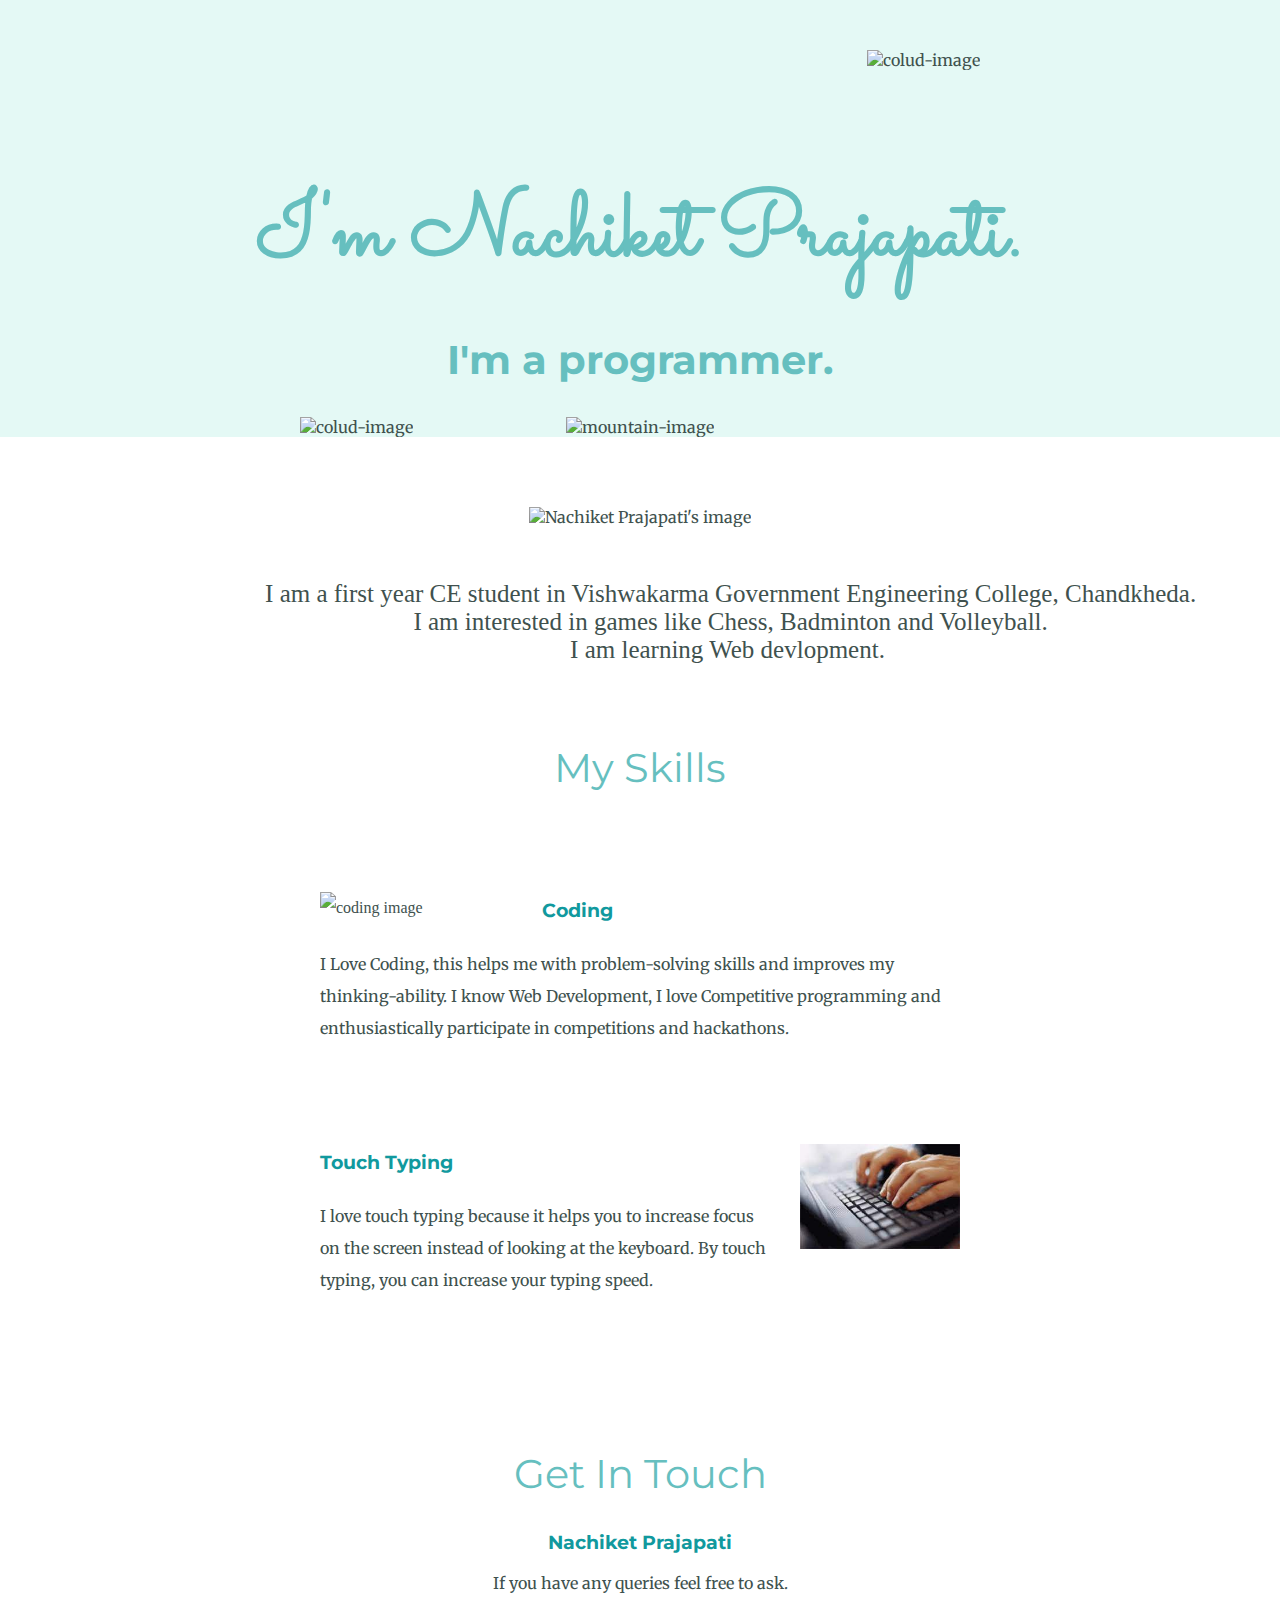
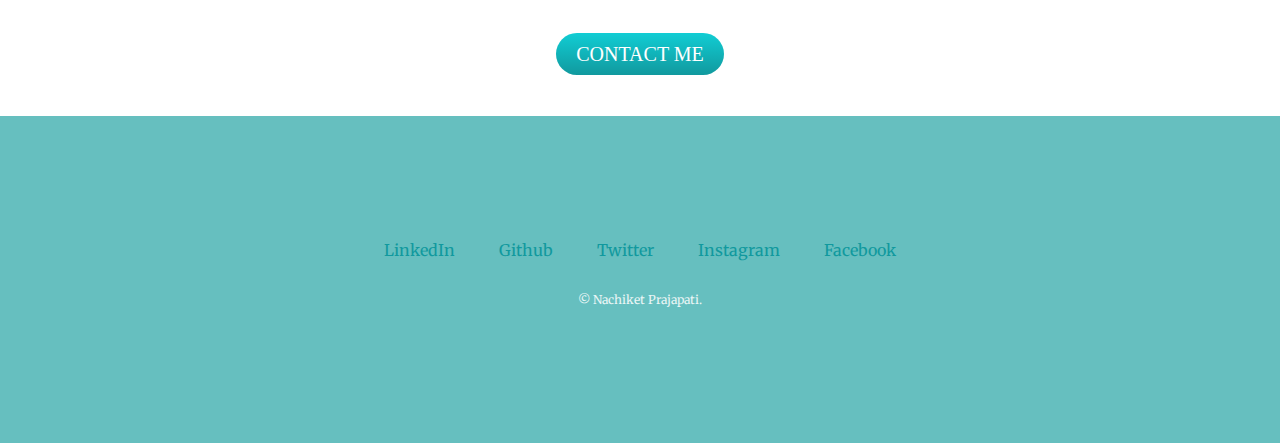
==== index.html @ 30bd669f "Personal Website" ====
<!DOCTYPE html>
<html lang="en">
  <head>
    <meta charset="UTF-8" />
    <meta http-equiv="X-UA-Compatible" content="IE=edge" />
    <meta name="viewport" content="width=device-width, initial-scale=1.0" />
    <title>My Website</title>
    <link rel="stylesheet" href="style.css">
    <link rel="icon" href="images/avatar.ico"> <!--If if doesn't work then add ?v=2 at the end-->
    <link rel="preconnect" href="https://fonts.googleapis.com"><link rel="preconnect" href="https://fonts.gstatic.com" crossorigin><link href="https://fonts.googleapis.com/css2?family=Merriweather&family=Montserrat&family=Sacramento&display=swap" rel="stylesheet">
</head>
  <body>
    <div class="top-container">
        <img class="top-cloud" src="https://bala-vignesh-reddy.github.io/Personal-Website/images/cloud.png" alt="colud-image">
        <h1>I'm Nachiket Prajapati.</h1>
        <h2><b>I'm a programmer.</b></h2>
        <img class="bottom-cloud" src="https://bala-vignesh-reddy.github.io/Personal-Website/images/cloud.png" alt="colud-image">
        <img src="https://bala-vignesh-reddy.github.io/Personal-Website/images/mountain.png" alt="mountain-image">
    </div>
    <div class="middle-container">
      <div class="profile">
        <br>
        <img class="profile-image"  src="/apghw2.jpg" alt="Nachiket Prajapati's image">
    
        <pre> 
                             I am a first year CE student in Vishwakarma Government Engineering College, Chandkheda.
                             I am interested in games like Chess, Badminton and Volleyball.
                             I am learning Web devlopment. </pre>
      </div>
      <br>
      <div class="skills">
        <h2>My Skills</h2>
        <div class="skill-row">
          <img class="skill-coding" src="https://thumbs.dreamstime.com/b/coding-code-html-programming-language-icon-plexus-effect-connected-lines-dots-lines-plexus-illustration-coding-code-html-240058147.jpg" alt="coding image">
          <h3>Coding</h3>
          <p class="skill-1">I Love Coding, this helps me with problem-solving skills and improves my thinking-ability. 
                               I know Web Development, I love Competitive programming and enthusiastically participate in competitions and hackathons.</p>
        </div>
        <div class="skill-row">
          <img class="Typing" src="[data-uri]" alt="Typing">
          <h3>Touch Typing</h3>
          <p class="skill-2">I love touch typing because it helps you to increase focus on the screen instead of looking at the keyboard. By touch typing, you can increase your typing speed.</p>
        </div>
      </div>
      <br>
      <div class="contact-me">
        <h2>Get In Touch</h2>
        <h3>Nachiket Prajapati</h3>
        <p class="space">If you have any queries feel free to ask.</p>
        <a class="btn" href="mailto:name@email.com">CONTACT ME</a>
      </div>
    </div>
    
    
    <div class="bottom-container">
      <br>
      <a class="footer-link" href="http://www.linkedin.com/in/nachiket-prajapati-1a505a249">LinkedIn</a>
      <a class="footer-link" href="https://github.com/Nachiket-2005">Github</a>
      <a class="footer-link" href="https://twitter.com/NachiPrajapati7?t=no3vtWr58enDu_xamFHLzA&s=09">Twitter</a>
      <a class="footer-link" href="https://www.instagram.com/official_nachiket_07/">Instagram</a>
      <a class="footer-link" href="https://www.facebook.com/prajapati.nachiket.35?mibextid=ZbWKwL">Facebook</a>
      <p class="name">© Nachiket Prajapati.</p>
    </div>

  </body>
</html>
---- style.css ----
body {
    margin:0;
    text-align: center;
    font-family: 'Merriweather', serif;
    color: #40514e;
}

h1 {
    font-size: 5.625rem; /*100% = 16px = 1em so for 90 px 90/16 = 562.5% = 5.625em */
    margin: 0;
    font-family: 'Sacramento', cursive;
    margin: 50px auto 0px auto;
    color: #66BFBF;
}

h2 {
    font-family: 'Montserrat', sans-serif;
    font-size: 2.5rem;
    color: #66BFBF;
    font-weight: normal;
}

h3 {
    font-family: 'Montserrat', sans-serif;
    color: #11999E;
}

a {
    color: #11999E;
    text-decoration: none;
    margin: 10px 20px;
}

a:hover {
    color: #eaf6f6;
}
.space {
    margin-bottom: 50px;
}
hr {
    background-color: white;
    border-style: none;
    border-top-style: dotted;
    border-color: grey;
    border-width: 5px;
    height: 0px;
    width: 5%;
}  
.top-container {
    background-color: #e4f9f5;  
    position: relative;
    padding-top: 120px;
}

.bottom-cloud {
    position: absolute;
    left: 300px;
}

.top-cloud {
    position: absolute;
    right: 300px;
    top: 50px;
}

.profile-image {
    width: 200px;
    height: 200px;
    margin-top: 50px;
}

.skill-row {
    width: 50%;
    margin: 100px auto 100px auto;
    text-align: left;
    line-height: 2;
}
.skill-coding {
    width: 30%;
    float: left;
    margin-right: 30px;
    /* height: 240px; */
    font-family: fantasy;
}

.Typing {
    width: 25%;
    float: right;
    margin-left: 30px;
    font-family: fantasy;
}

/* .skill-1 {
    clear: left; this is used to not wrap 
}   
.skill-2 {
    clear: right;
} */

.bottom-container {
    background-color: #66BFBF;
    color: black;
    margin-top: 50px;
    padding: 104px;
}

.name {
    color: #eaf6f6;
    font-size: 0.75rem;
    padding: 20px 0;
}
.btn {
    background: #e4f9f5;
    background-image: -webkit-linear-gradient(top, #11cdd4, #11999e);
    background-image: -moz-linear-gradient(top, #11cdd4, #11999e);
    background-image: -ms-linear-gradient(top, #11cdd4, #11999e);
    background-image: -o-linear-gradient(top, #11cdd4, #11999e);
    background-image: linear-gradient(to bottom, #11cdd4, #11999e);
    -webkit-border-radius: 28;
    -moz-border-radius: 28;
    border-radius: 28px;
    font-family: Georgia;
    color: #ffffff;
    font-size: 20px;
    padding: 10px 20px 10px 20px;
    text-decoration: none;
  }
  
  .btn:hover {
    background: #30c8e3;
    background-image: -webkit-linear-gradient(top, #30c8e3, #30c8e3);
    background-image: -moz-linear-gradient(top, #30c8e3, #30c8e3);
    background-image: -ms-linear-gradient(top, #30c8e3, #30c8e3);
    background-image: -o-linear-gradient(top, #30c8e3, #30c8e3);
    background-image: linear-gradient(to bottom, #30c8e3, #30c8e3);
    text-decoration: none;
  }
pre{
    font-size: 25px;
    font-family: fantasy;
}
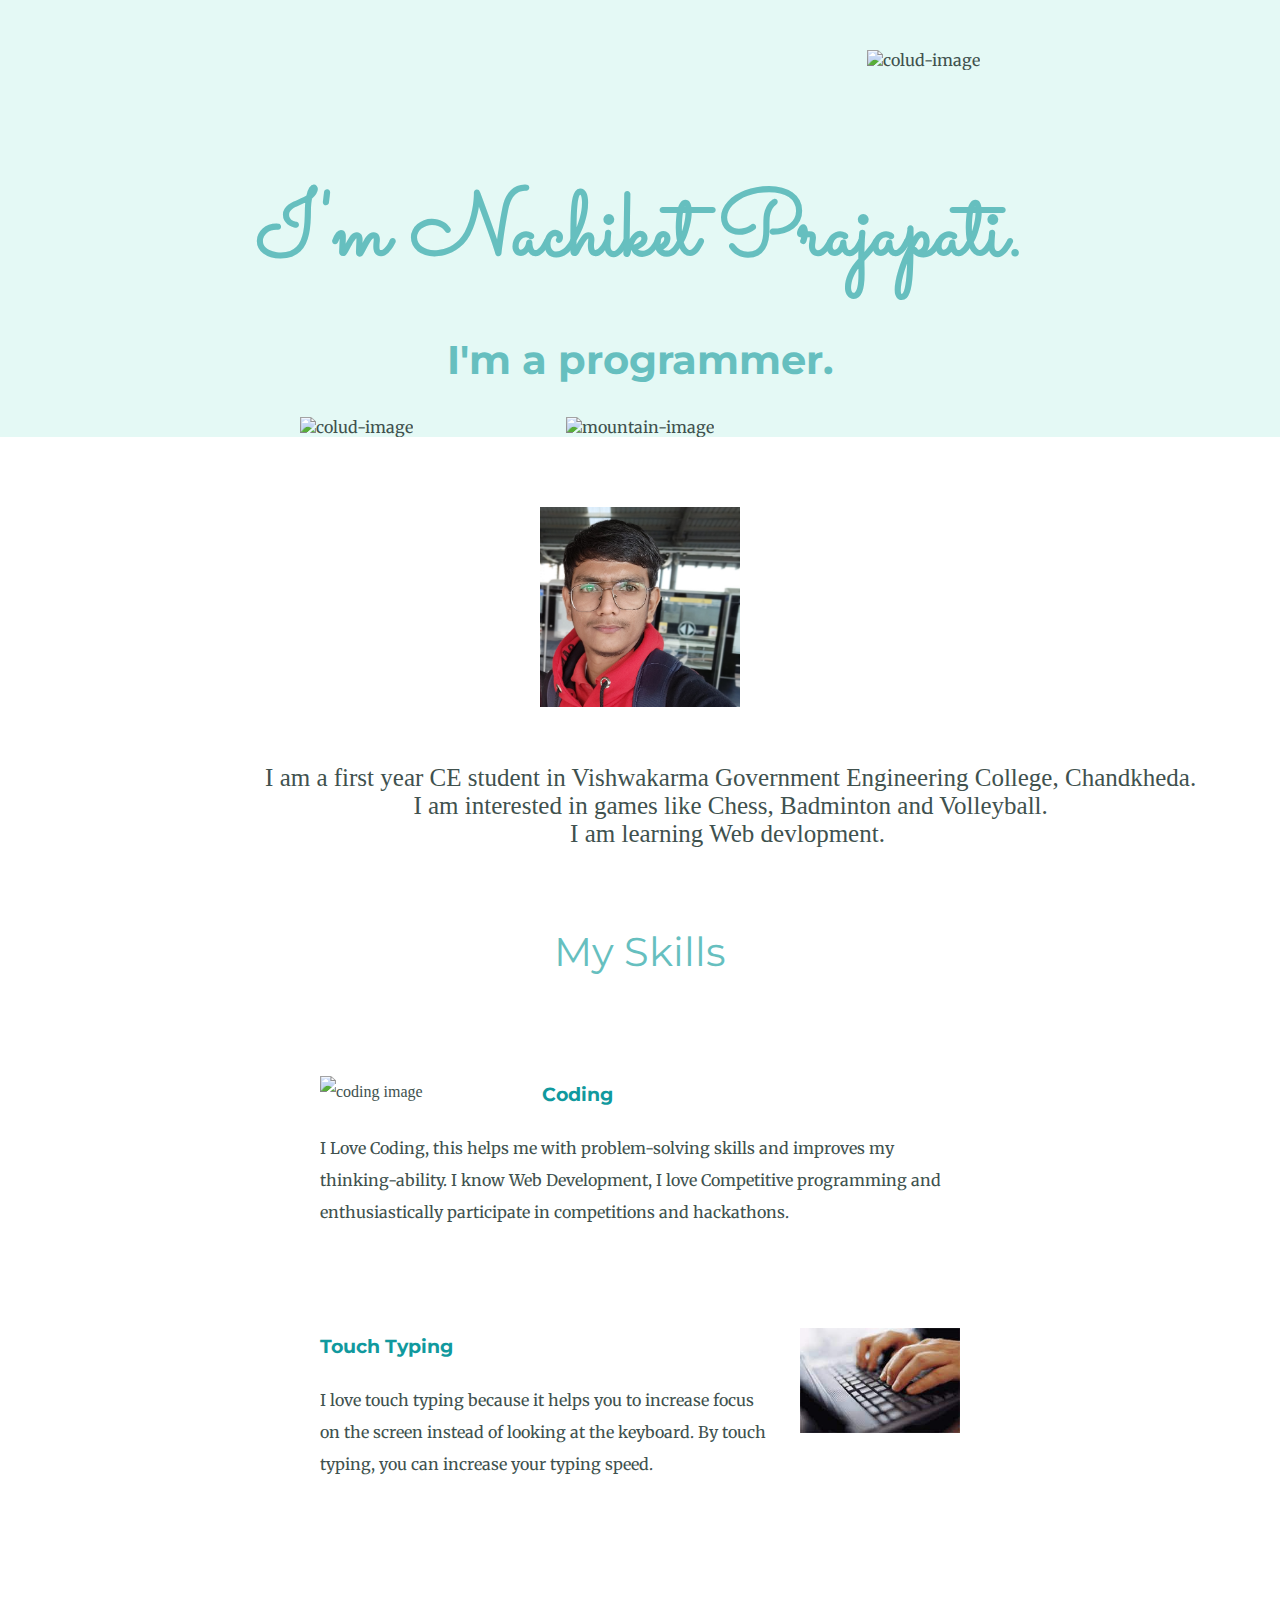
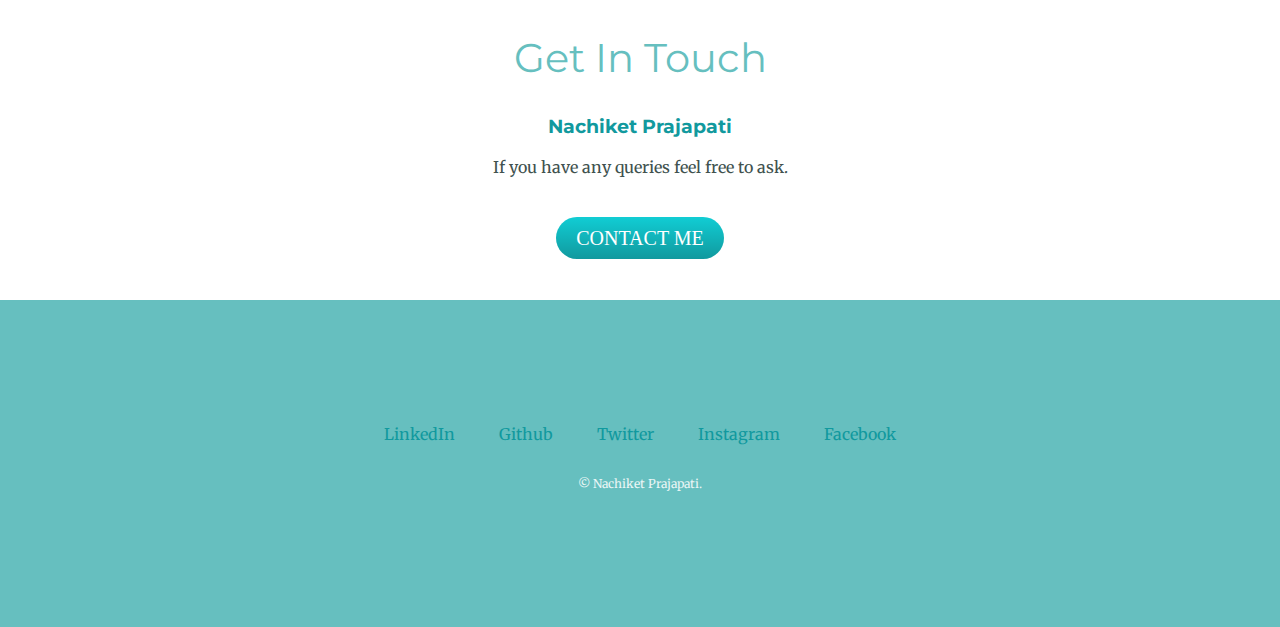
==== commit 0d4a1859: "Personal Website" ====
--- a/index.html
+++ b/index.html
@@ -20,7 +20,7 @@
     <div class="middle-container">
       <div class="profile">
         <br>
-        <img class="profile-image"  src="/apghw2.jpg" alt="Nachiket Prajapati's image">
+        <img class="profile-image"  src="Image.jpg" alt="Nachiket Prajapati's image">
     
         <pre> 
                              I am a first year CE student in Vishwakarma Government Engineering College, Chandkheda.
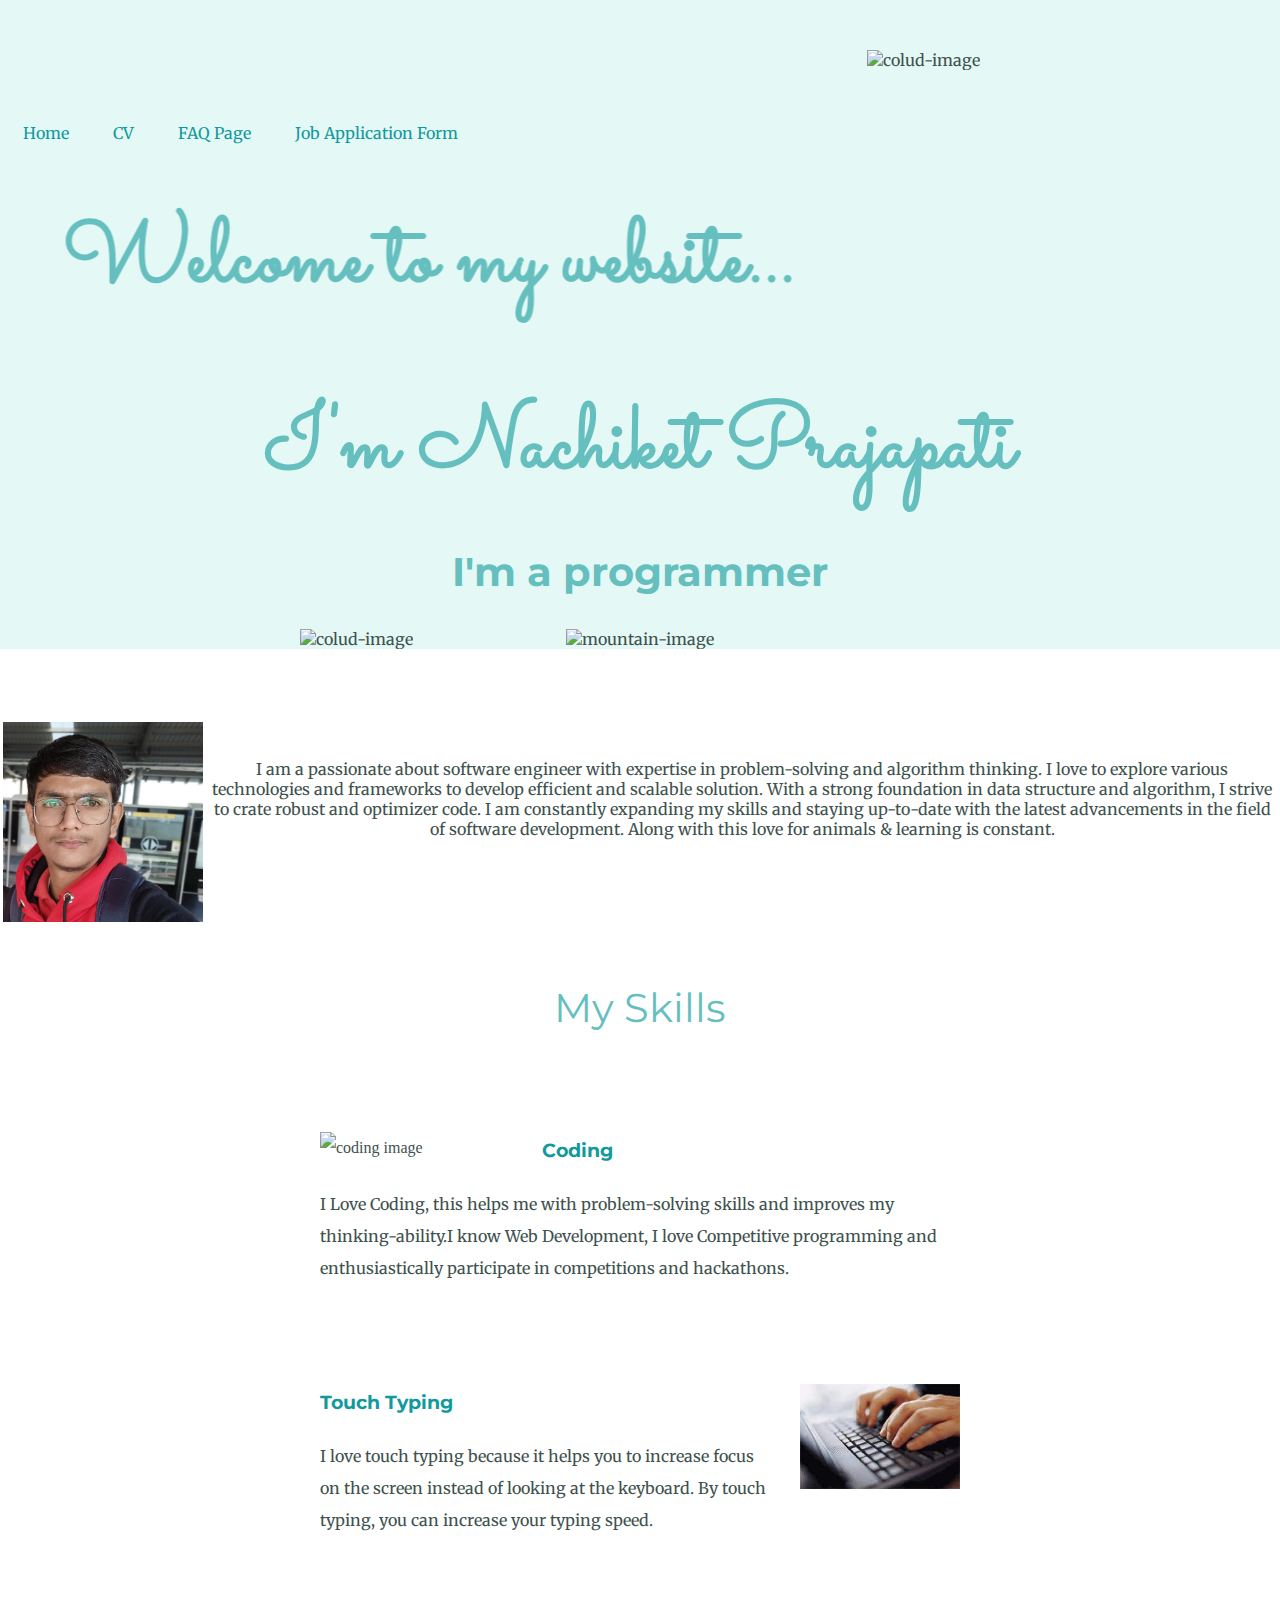
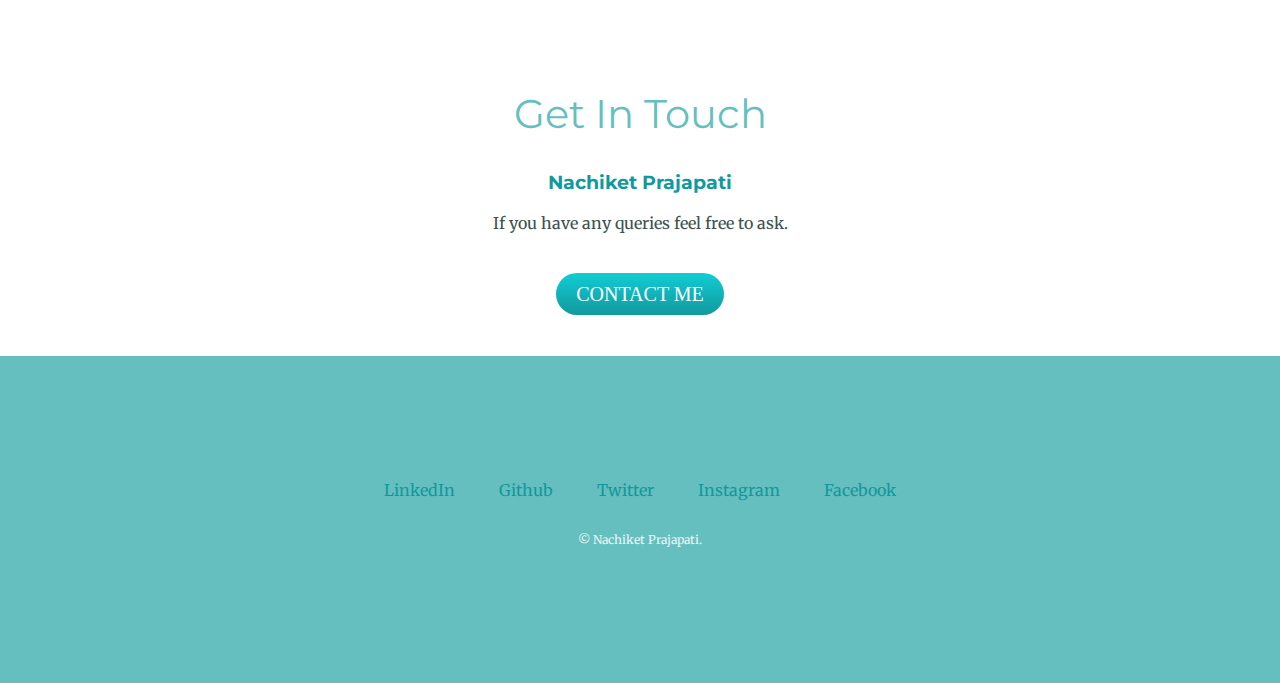
==== commit 6215bef7: "Some Changes" ====
--- a/index.html
+++ b/index.html
@@ -11,21 +11,40 @@
 </head>
   <body>
     <div class="top-container">
+      <header>
+        <nav>
+          <table id="navbar"> 
+            <td><a href="http://127.0.0.1:5500/index.html">Home</a></td>
+            <td><a href="Lec-10/">CV</a></td>
+            <td><a href="Lec-10/Lec-10.1/">FAQ Page</a></td>
+            <td><a href="Lec-9/Lec-9.1/">Job Application Form</a></td>
+          </table>
+        </nav>
+      </header>
         <img class="top-cloud" src="https://bala-vignesh-reddy.github.io/Personal-Website/images/cloud.png" alt="colud-image">
-        <h1>I'm Nachiket Prajapati.</h1>
-        <h2><b>I'm a programmer.</b></h2>
+
+        <marquee behavior="alternate" direction="right"><h1>Welcome to my website...</h1></marquee>
+        <h1>I'm Nachiket Prajapati</h1>
+         <h2><b>I'm a programmer</b></h2> 
         <img class="bottom-cloud" src="https://bala-vignesh-reddy.github.io/Personal-Website/images/cloud.png" alt="colud-image">
         <img src="https://bala-vignesh-reddy.github.io/Personal-Website/images/mountain.png" alt="mountain-image">
     </div>
     <div class="middle-container">
       <div class="profile">
         <br>
-        <img class="profile-image"  src="Image.jpg" alt="Nachiket Prajapati's image">
+        <table>
+          <tr>
+            <td><img class="profile-image"  src="Image.jpg" alt="Nachiket Prajapati's image"></td>
+            <td> <p> 
+              I am a passionate about software engineer with expertise in problem-solving    and   algorithm thinking.
     
-        <pre> 
-                             I am a first year CE student in Vishwakarma Government Engineering College, Chandkheda.
-                             I am interested in games like Chess, Badminton and Volleyball.
-                             I am learning Web devlopment. </pre>
+              I love to explore various technologies and frameworks to develop efficient and scalable solution. With a strong foundation in data structure and algorithm, I strive to crate robust and optimizer code. 
+              
+              I am constantly expanding my skills and staying up-to-date with the latest advancements in the field of software development.
+              
+              Along with this love for animals & learning is constant. </p></td>
+          </tr>
+        </table>
       </div>
       <br>
       <div class="skills">
@@ -33,8 +52,7 @@
         <div class="skill-row">
           <img class="skill-coding" src="https://thumbs.dreamstime.com/b/coding-code-html-programming-language-icon-plexus-effect-connected-lines-dots-lines-plexus-illustration-coding-code-html-240058147.jpg" alt="coding image">
           <h3>Coding</h3>
-          <p class="skill-1">I Love Coding, this helps me with problem-solving skills and improves my thinking-ability. 
-                               I know Web Development, I love Competitive programming and enthusiastically participate in competitions and hackathons.</p>
+          <p class="skill-1">I Love Coding, this helps me with problem-solving skills and improves my thinking-ability.I know Web Development, I love Competitive programming and enthusiastically participate in competitions and hackathons.</p>
         </div>
         <div class="skill-row">
           <img class="Typing" src="[data-uri]" alt="Typing">
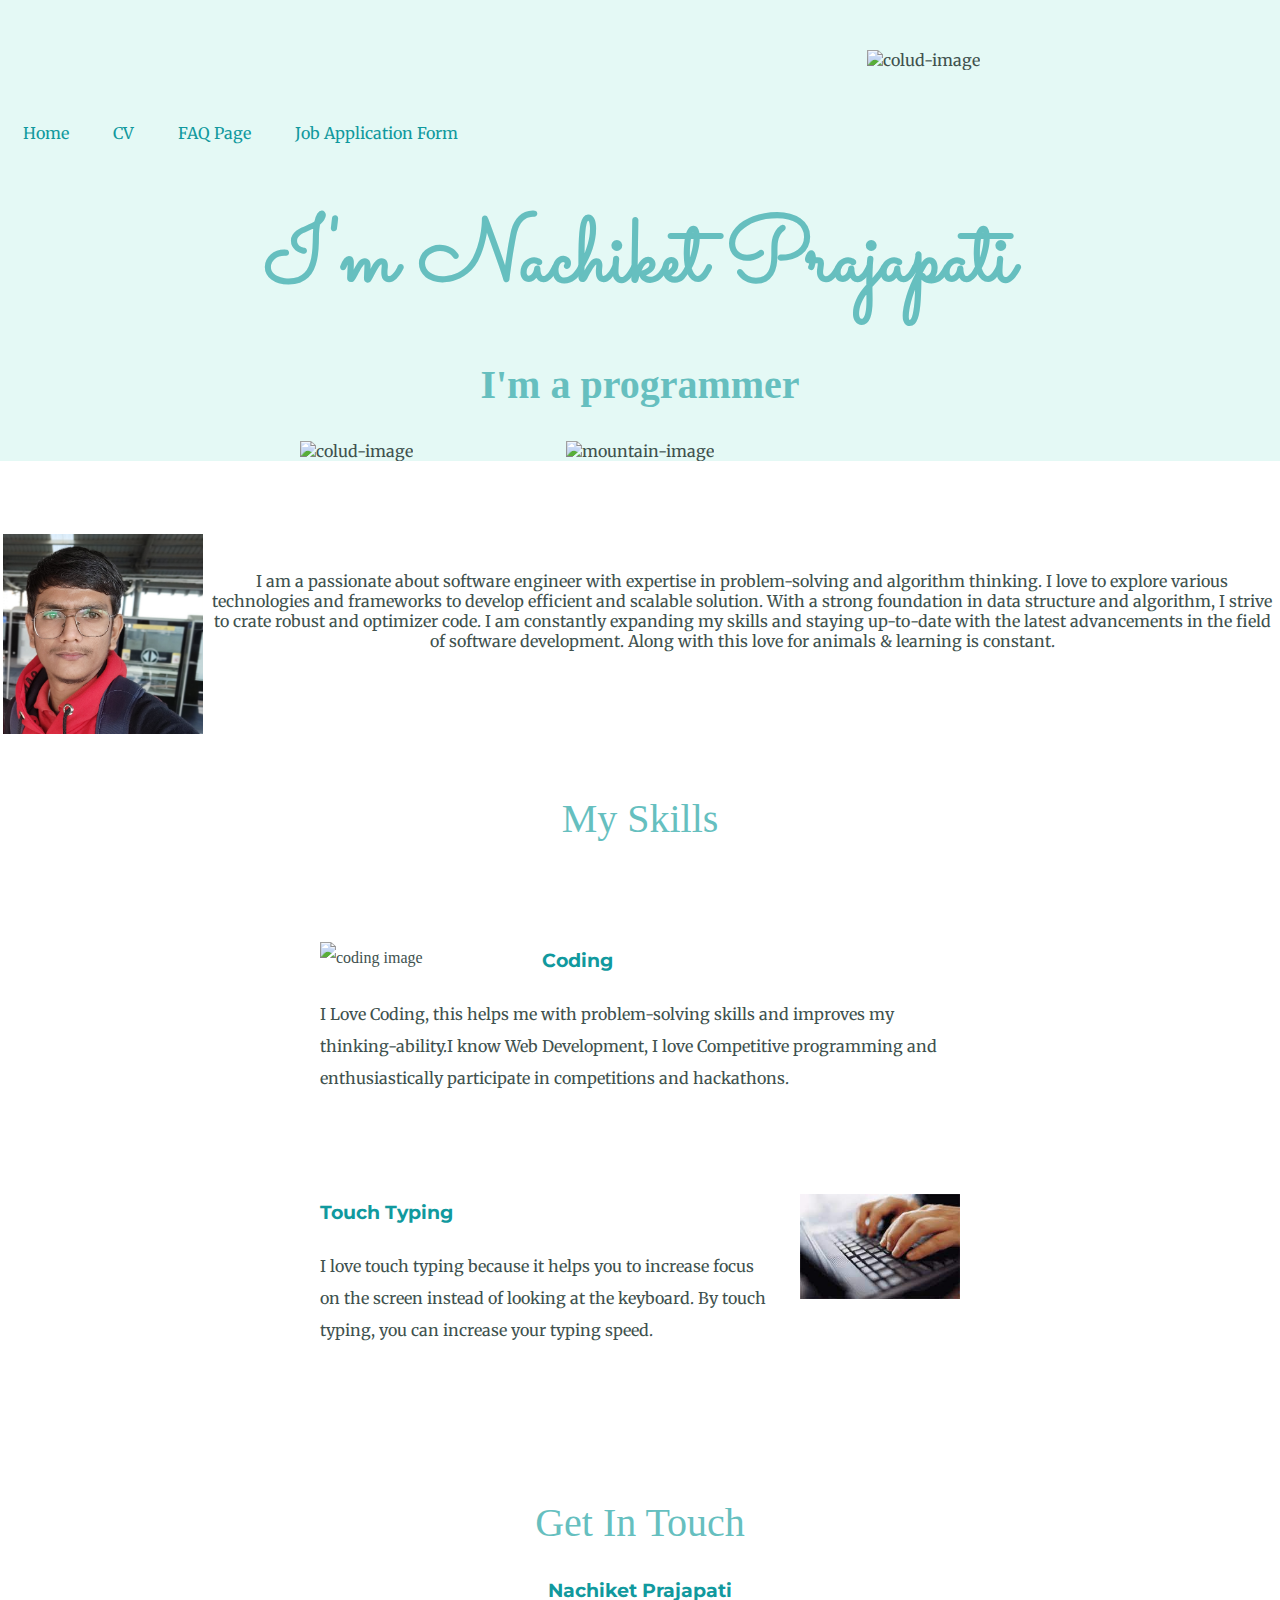
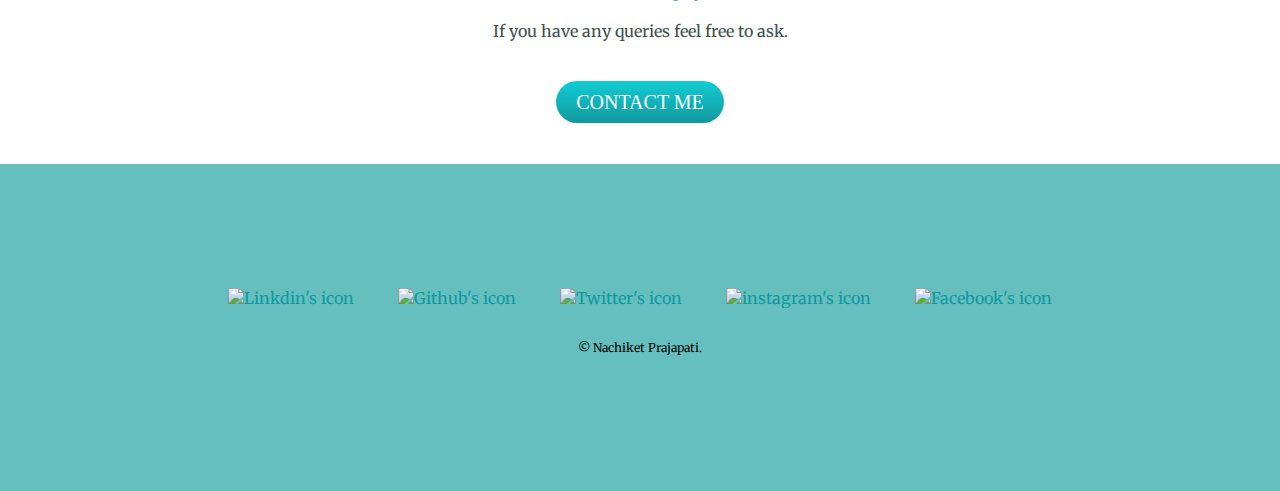
==== commit cdba6a19: "Some Changes" ====
--- a/index.html
+++ b/index.html
@@ -6,24 +6,24 @@
     <meta name="viewport" content="width=device-width, initial-scale=1.0" />
     <title>My Website</title>
     <link rel="stylesheet" href="style.css">
-    <link rel="icon" href="images/avatar.ico"> <!--If if doesn't work then add ?v=2 at the end-->
+    <link rel="icon" href="images/avatar.ico"> <!-- if doesn't work then add ?v=2 at the end-->
     <link rel="preconnect" href="https://fonts.googleapis.com"><link rel="preconnect" href="https://fonts.gstatic.com" crossorigin><link href="https://fonts.googleapis.com/css2?family=Merriweather&family=Montserrat&family=Sacramento&display=swap" rel="stylesheet">
 </head>
   <body>
     <div class="top-container">
       <header>
         <nav>
-          <table id="navbar"> 
-            <td><a href="http://127.0.0.1:5500/index.html">Home</a></td>
-            <td><a href="Lec-10/">CV</a></td>
-            <td><a href="Lec-10/Lec-10.1/">FAQ Page</a></td>
-            <td><a href="Lec-9/Lec-9.1/">Job Application Form</a></td>
-          </table>
+            <table>
+              <td><a href="http://127.0.0.1:5500/index.html">Home</a></td>
+              <td><a href="Lec-10/">CV</a></td>
+              <td><a href="Lec-10/Lec-10.1/">FAQ Page</a></td>
+              <td><a href="Lec-9/Lec-9.1/">Job Application Form</a></td>
+            </table>
         </nav>
       </header>
         <img class="top-cloud" src="https://bala-vignesh-reddy.github.io/Personal-Website/images/cloud.png" alt="colud-image">
 
-        <marquee behavior="alternate" direction="right"><h1>Welcome to my website...</h1></marquee>
+        <!-- <h1>Welcome to my cloud...</h1> -->
         <h1>I'm Nachiket Prajapati</h1>
          <h2><b>I'm a programmer</b></h2> 
         <img class="bottom-cloud" src="https://bala-vignesh-reddy.github.io/Personal-Website/images/cloud.png" alt="colud-image">
@@ -72,11 +72,11 @@
     
     <div class="bottom-container">
       <br>
-      <a class="footer-link" href="http://www.linkedin.com/in/nachiket-prajapati-1a505a249">LinkedIn</a>
-      <a class="footer-link" href="https://github.com/Nachiket-2005">Github</a>
-      <a class="footer-link" href="https://twitter.com/NachiPrajapati7?t=no3vtWr58enDu_xamFHLzA&s=09">Twitter</a>
-      <a class="footer-link" href="https://www.instagram.com/official_nachiket_07/">Instagram</a>
-      <a class="footer-link" href="https://www.facebook.com/prajapati.nachiket.35?mibextid=ZbWKwL">Facebook</a>
+      <a class="footer-link" href="http://www.linkedin.com/in/nachiket-prajapati-1a505a249"><img src="linkedin.svg" alt="Linkdin's icon" width="35px" height="35px"></a>
+      <a class="footer-link" href="https://github.com/Nachiket-2005"><img src="github.svg" alt="Github's icon" width="35px" height="35px"></a>
+      <a class="footer-link" href="https://twitter.com/NachiPrajapati7?t=no3vtWr58enDu_xamFHLzA&s=09"><img src="twitter.svg" alt="Twitter's icon" width="35px" height="35px"></a>
+      <a class="footer-link" href="https://www.instagram.com/official_nachiket_07/"><img src="instagram.svg" alt="instagram's icon" width="35px" height="35px"></a>
+      <a class="footer-link" href="https://www.facebook.com/prajapati.nachiket.35?mibextid=ZbWKwL"><img src="facebook.svg" alt="Facebook's icon" width="35px" height="35px"></a>
       <p class="name">© Nachiket Prajapati.</p>
     </div>
 
--- a/style.css
+++ b/style.css
@@ -14,7 +14,7 @@
 }
 
 h2 {
-    font-family: 'Montserrat', sans-serif;
+    font-family: cursive;
     font-size: 2.5rem;
     color: #66BFBF;
     font-weight: normal;
@@ -32,7 +32,7 @@
 }
 
 a:hover {
-    color: #eaf6f6;
+    color: black;
 }
 .space {
     margin-bottom: 50px;
@@ -51,6 +51,10 @@
     position: relative;
     padding-top: 120px;
 }
+
+/* .top-container header nav a {
+    display: block;
+} */
 
 .bottom-cloud {
     position: absolute;
@@ -105,7 +109,7 @@
 }
 
 .name {
-    color: #eaf6f6;
+    color: black;
     font-size: 0.75rem;
     padding: 20px 0;
 }
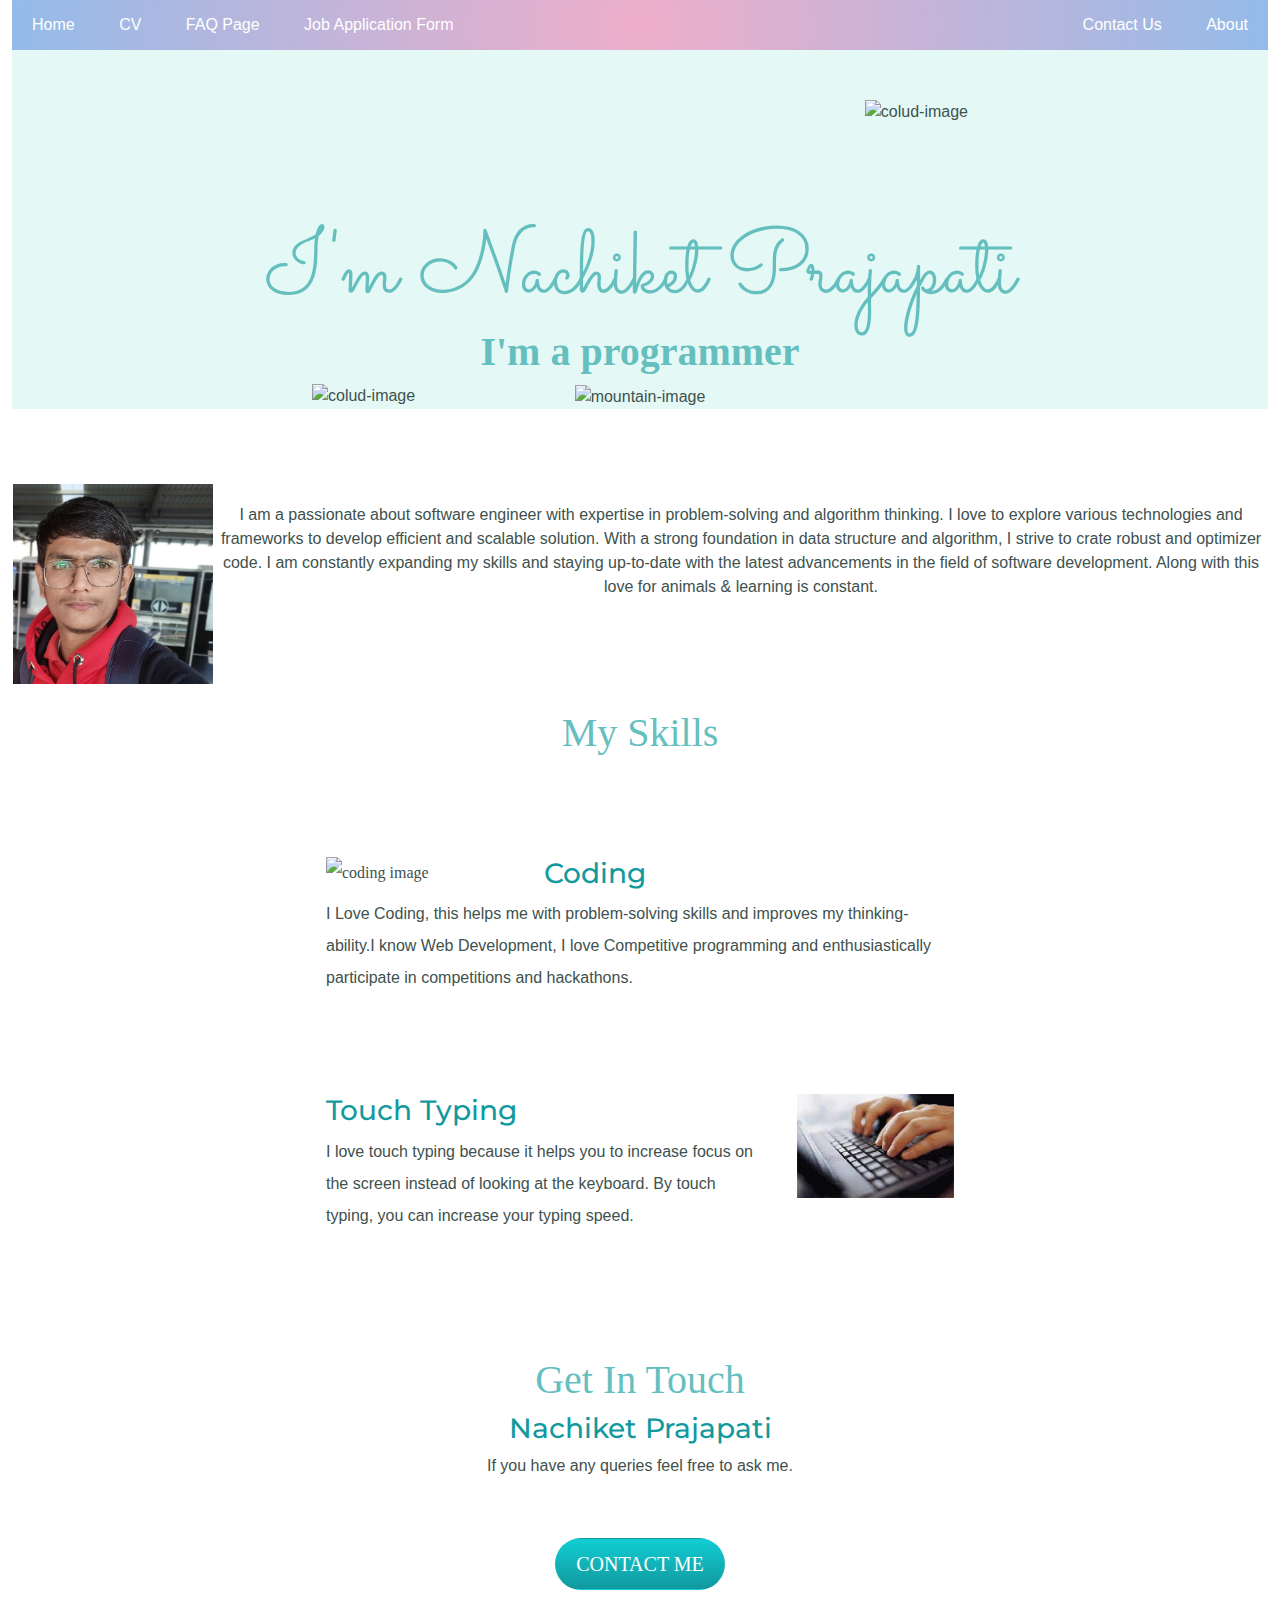
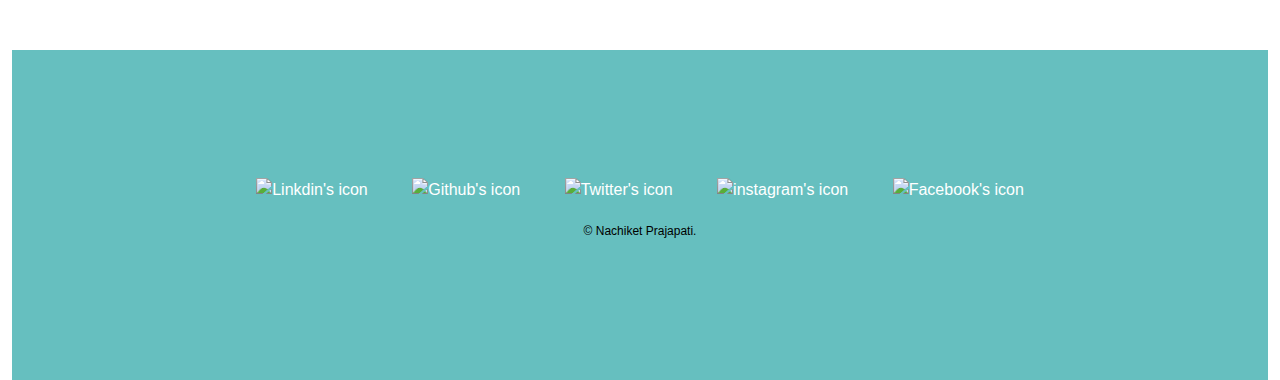
==== commit 796ef058: "Edited" ====
--- a/index.html
+++ b/index.html
@@ -5,80 +5,174 @@
     <meta http-equiv="X-UA-Compatible" content="IE=edge" />
     <meta name="viewport" content="width=device-width, initial-scale=1.0" />
     <title>My Website</title>
-    <link rel="stylesheet" href="style.css">
-    <link rel="icon" href="images/avatar.ico"> <!-- if doesn't work then add ?v=2 at the end-->
-    <link rel="preconnect" href="https://fonts.googleapis.com"><link rel="preconnect" href="https://fonts.gstatic.com" crossorigin><link href="https://fonts.googleapis.com/css2?family=Merriweather&family=Montserrat&family=Sacramento&display=swap" rel="stylesheet">
-</head>
+    <link rel="icon" href="images/avatar.ico" />
+    <!-- if doesn't work then add ?v=2 at the end-->
+    <link rel="preconnect" href="https://fonts.googleapis.com" />
+    <link rel="preconnect" href="https://fonts.gstatic.com" crossorigin />
+    <link
+      href="https://fonts.googleapis.com/css2?family=Merriweather&family=Montserrat&family=Sacramento&display=swap"
+      rel="stylesheet"
+    />
+    <link rel="shortcut icon" href="Image.jpg" type="image/x-icon" />
+    <link
+      rel="stylesheet"
+      href="	https://cdn.jsdelivr.net/npm/bootstrap@5.3.1/dist/css/bootstrap.min.css"
+    />
+    <link rel="stylesheet" href="style.css" />
+  </head>
   <body>
-    <div class="top-container">
+    <div class="container-fluid">
       <header>
         <nav>
-            <table>
-              <td><a href="http://127.0.0.1:5500/index.html">Home</a></td>
-              <td><a href="Lec-10/">CV</a></td>
-              <td><a href="Lec-10/Lec-10.1/">FAQ Page</a></td>
-              <td><a href="Lec-9/Lec-9.1/">Job Application Form</a></td>
-            </table>
+          <div class="nav-bar">
+            <div class="nav-left">
+              <a href="http://127.0.0.1:5500/index.html"
+                >Home</a>
+              <a href="Lec-10/">CV</a>
+              <a href="Lec-10/Lec-10.1/">FAQ Page</a>
+              <a href="Lec-9/Lec-9.1/">Job Application Form</a>
+            </div>
+            <div class="nav-right">
+              <a href="#contactus">Contact Us</a>
+              <a href="#pro">About</a>
+            </div>
+          </div>
         </nav>
       </header>
-        <img class="top-cloud" src="https://bala-vignesh-reddy.github.io/Personal-Website/images/cloud.png" alt="colud-image">
+      <div class="top-container">
+        <img
+          class="top-cloud"
+          src="https://bala-vignesh-reddy.github.io/Personal-Website/images/cloud.png"
+          alt="colud-image"
+        />
 
         <!-- <h1>Welcome to my cloud...</h1> -->
         <h1>I'm Nachiket Prajapati</h1>
-         <h2><b>I'm a programmer</b></h2> 
-        <img class="bottom-cloud" src="https://bala-vignesh-reddy.github.io/Personal-Website/images/cloud.png" alt="colud-image">
-        <img src="https://bala-vignesh-reddy.github.io/Personal-Website/images/mountain.png" alt="mountain-image">
-    </div>
-    <div class="middle-container">
-      <div class="profile">
-        <br>
-        <table>
-          <tr>
-            <td><img class="profile-image"  src="Image.jpg" alt="Nachiket Prajapati's image"></td>
-            <td> <p> 
-              I am a passionate about software engineer with expertise in problem-solving    and   algorithm thinking.
-    
-              I love to explore various technologies and frameworks to develop efficient and scalable solution. With a strong foundation in data structure and algorithm, I strive to crate robust and optimizer code. 
-              
-              I am constantly expanding my skills and staying up-to-date with the latest advancements in the field of software development.
-              
-              Along with this love for animals & learning is constant. </p></td>
-          </tr>
-        </table>
+        <h2><b>I'm a programmer</b></h2>
+        <img
+          class="bottom-cloud"
+          src="https://bala-vignesh-reddy.github.io/Personal-Website/images/cloud.png"
+          alt="colud-image"
+        />
+        <img
+          src="https://bala-vignesh-reddy.github.io/Personal-Website/images/mountain.png"
+          alt="mountain-image"
+        />
       </div>
-      <br>
-      <div class="skills">
-        <h2>My Skills</h2>
-        <div class="skill-row">
-          <img class="skill-coding" src="https://thumbs.dreamstime.com/b/coding-code-html-programming-language-icon-plexus-effect-connected-lines-dots-lines-plexus-illustration-coding-code-html-240058147.jpg" alt="coding image">
-          <h3>Coding</h3>
-          <p class="skill-1">I Love Coding, this helps me with problem-solving skills and improves my thinking-ability.I know Web Development, I love Competitive programming and enthusiastically participate in competitions and hackathons.</p>
+      <div class="middle-container">
+        <div class="profile" id="pro">
+          <br />
+          <table>
+            <tr>
+              <td>
+                <img
+                  class="profile-image"
+                  src="Image.jpg"
+                  alt="Nachiket Prajapati's image"
+                />
+              </td>
+              <td>
+                <p>
+                  I am a passionate about software engineer with expertise in
+                  problem-solving and algorithm thinking. I love to explore
+                  various technologies and frameworks to develop efficient and
+                  scalable solution. With a strong foundation in data structure
+                  and algorithm, I strive to crate robust and optimizer code. I
+                  am constantly expanding my skills and staying up-to-date with
+                  the latest advancements in the field of software development.
+                  Along with this love for animals & learning is constant.
+                </p>
+              </td>
+            </tr>
+          </table>
         </div>
-        <div class="skill-row">
-          <img class="Typing" src="[data-uri]" alt="Typing">
-          <h3>Touch Typing</h3>
-          <p class="skill-2">I love touch typing because it helps you to increase focus on the screen instead of looking at the keyboard. By touch typing, you can increase your typing speed.</p>
+        <br />
+        <div class="skills">
+          <h2>My Skills</h2>
+          <div class="skill-row">
+            <img
+              class="skill-coding"
+              src="https://thumbs.dreamstime.com/b/coding-code-html-programming-language-icon-plexus-effect-connected-lines-dots-lines-plexus-illustration-coding-code-html-240058147.jpg"
+              alt="coding image"
+            />
+            <h3>Coding</h3>
+            <p class="skill-1">
+              I Love Coding, this helps me with problem-solving skills and
+              improves my thinking-ability.I know Web Development, I love
+              Competitive programming and enthusiastically participate in
+              competitions and hackathons.
+            </p>
+          </div>
+          <div class="skill-row">
+            <img
+              class="Typing"
+              src="[data-uri]"
+              alt="Typing"
+            />
+            <h3>Touch Typing</h3>
+            <p class="skill-2">
+              I love touch typing because it helps you to increase focus on the
+              screen instead of looking at the keyboard. By touch typing, you
+              can increase your typing speed.
+            </p>
+          </div>
+        </div>
+        <br />
+        <div class="contact-me">
+          <h2>Get In Touch</h2>
+          <h3>Nachiket Prajapati</h3>
+          <p class="space">If you have any queries feel free to ask me.</p>
+          <a class="btn" href="mailto:name@email.com">CONTACT ME</a>
         </div>
       </div>
-      <br>
-      <div class="contact-me">
-        <h2>Get In Touch</h2>
-        <h3>Nachiket Prajapati</h3>
-        <p class="space">If you have any queries feel free to ask.</p>
-        <a class="btn" href="mailto:name@email.com">CONTACT ME</a>
+
+      <div class="bottom-container" id="contactus">
+        <br />
+        <a
+          class="footer-link"
+          href="http://www.linkedin.com/in/nachiketprajapati"
+          ><img
+            src="linkedin.svg"
+            alt="Linkdin's icon"
+            width="35px"
+            height="35px"
+        /></a>
+        <a class="footer-link" href="https://github.com/hustlewithnachiket"
+          ><img src="github.svg" alt="Github's icon" width="35px" height="35px"
+        /></a>
+        <a
+          class="footer-link"
+          href="https://twitter.com/hustlewithnachi?t=no3vtWr58enDu_xamFHLzA&s=09"
+          ><img
+            src="twitter.svg"
+            alt="Twitter's icon"
+            width="35px"
+            height="35px"
+        /></a>
+        <a
+          class="footer-link"
+          href="https://www.instagram.com/hustlewithnachiket/"
+          ><img
+            src="instagram.svg"
+            alt="instagram's icon"
+            width="35px"
+            height="35px"
+        /></a>
+        <a
+          class="footer-link"
+          href="https://www.facebook.com/hustlwithnachiket?mibextid=ZbWKwL"
+          ><img
+            src="facebook.svg"
+            alt="Facebook's icon"
+            width="35px"
+            height="35px"
+        /></a>
+        <p class="name">© Nachiket Prajapati.</p>
       </div>
-    </div>
-    
-    
-    <div class="bottom-container">
-      <br>
-      <a class="footer-link" href="http://www.linkedin.com/in/nachiket-prajapati-1a505a249"><img src="linkedin.svg" alt="Linkdin's icon" width="35px" height="35px"></a>
-      <a class="footer-link" href="https://github.com/Nachiket-2005"><img src="github.svg" alt="Github's icon" width="35px" height="35px"></a>
-      <a class="footer-link" href="https://twitter.com/NachiPrajapati7?t=no3vtWr58enDu_xamFHLzA&s=09"><img src="twitter.svg" alt="Twitter's icon" width="35px" height="35px"></a>
-      <a class="footer-link" href="https://www.instagram.com/official_nachiket_07/"><img src="instagram.svg" alt="instagram's icon" width="35px" height="35px"></a>
-      <a class="footer-link" href="https://www.facebook.com/prajapati.nachiket.35?mibextid=ZbWKwL"><img src="facebook.svg" alt="Facebook's icon" width="35px" height="35px"></a>
-      <p class="name">© Nachiket Prajapati.</p>
-    </div>
-
+    </div>  
+    <!-- <link
+      rel="stylesheet"
+      href="	https://cdn.jsdelivr.net/npm/bootstrap@5.3.1/dist/js/bootstrap.bundle.min.js"
+    /> -->
   </body>
-</html>+</html>
--- a/style.css
+++ b/style.css
@@ -1,8 +1,10 @@
 body {
     margin:0;
     text-align: center;
-    font-family: 'Merriweather', serif;
+    font-family: Arial, Helvetica, sans-serif;
     color: #40514e;
+    /* background: rgb(238,174,202);
+    background: radial-gradient(circle, rgba(238,174,202,1) 0%, rgba(148,187,233,1) 100%); */
 }
 
 h1 {
@@ -26,9 +28,25 @@
 }
 
 a {
-    color: #11999E;
+    color: white;
     text-decoration: none;
     margin: 10px 20px;
+}
+
+.nav-bar{
+    /* border: 2px solid black; */
+    height: 50px;
+    display: flex;
+    justify-content: space-between;
+    align-items: center;
+    background: rgb(238,174,202);
+    background: radial-gradient(circle, rgba(238,174,202,1) 0%, rgba(148,187,233,1) 100%);
+    /* align-items: center;
+    position: fixed;
+    top: 0;
+    width: 100%;
+    /* overflow: hidden; */
+    z-index: 1;
 }
 
 a:hover {
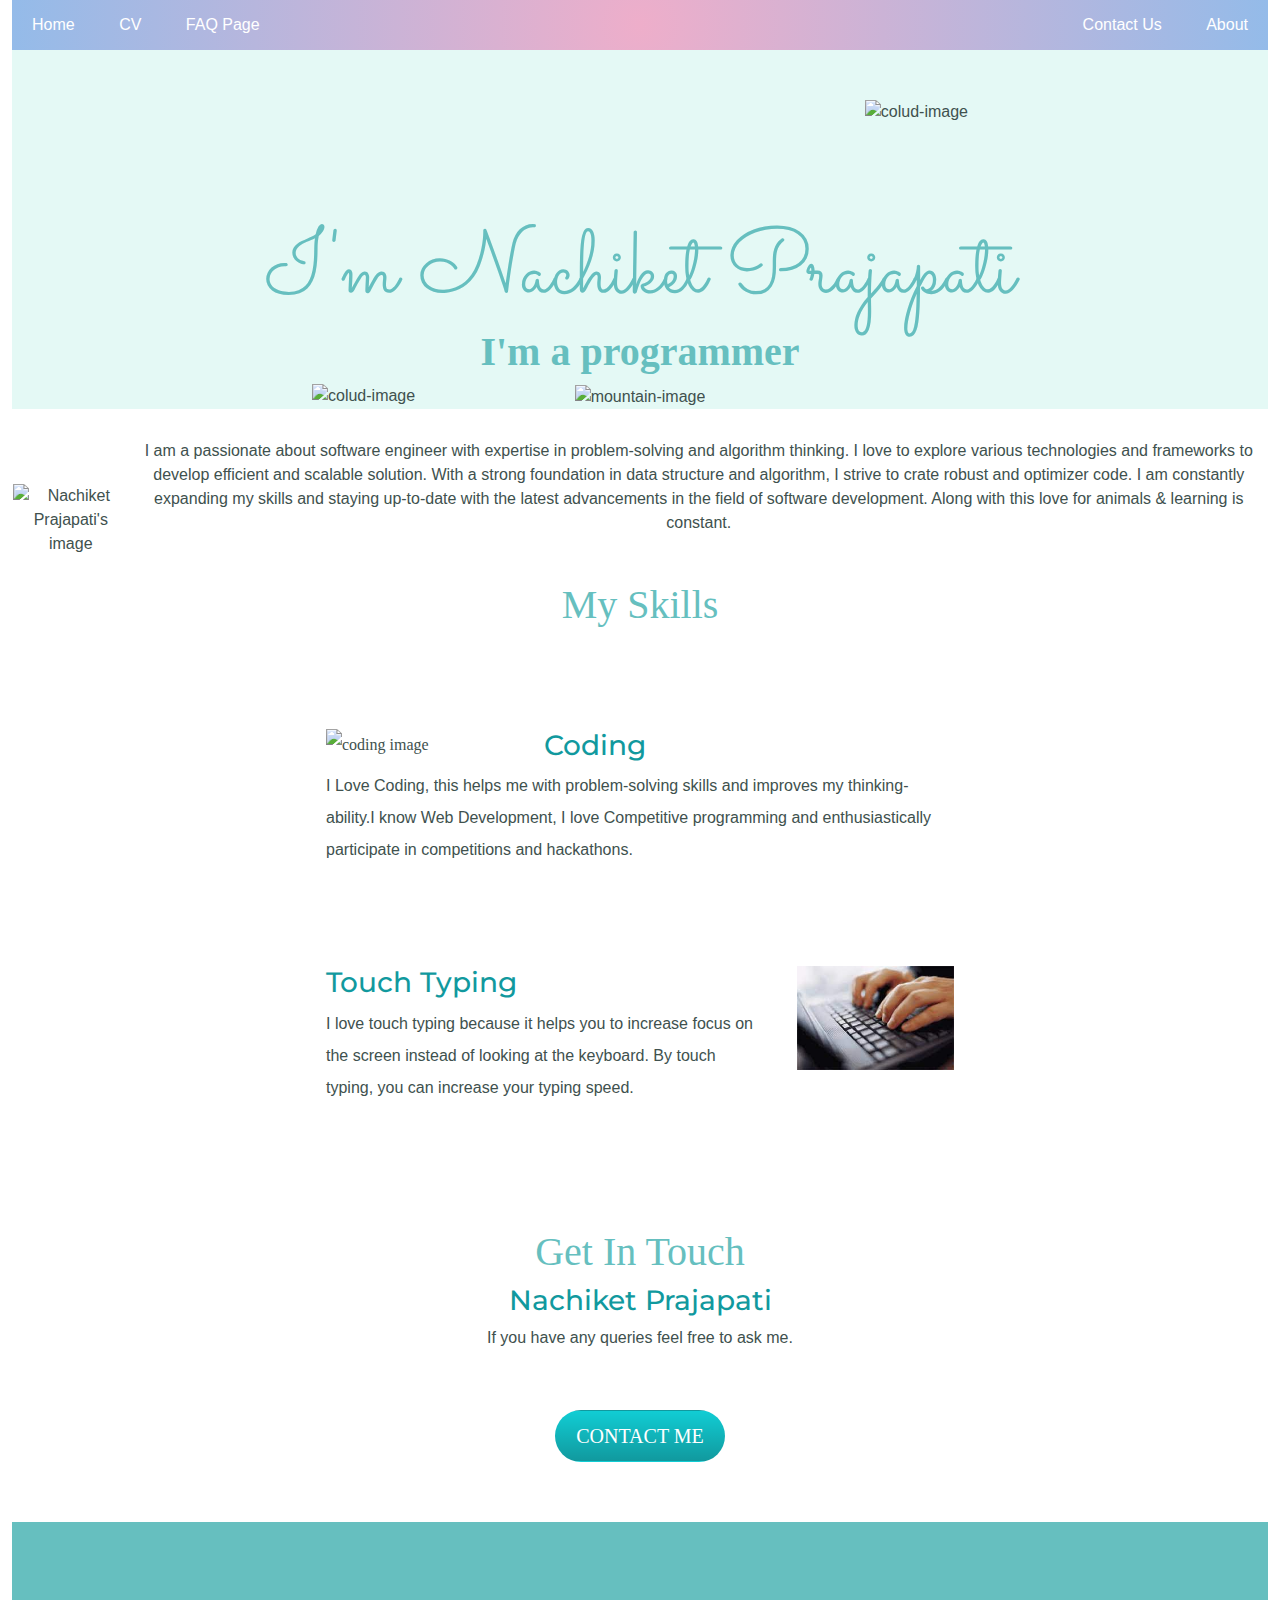
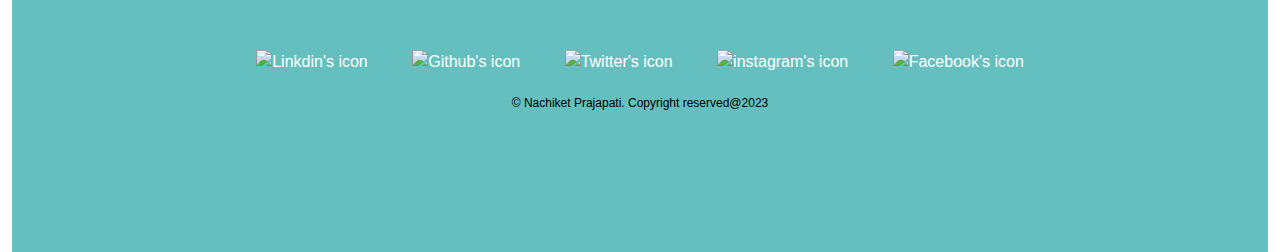
==== commit 6d826d16: "Personal_Website" ====
--- a/index.html
+++ b/index.html
@@ -26,11 +26,9 @@
         <nav>
           <div class="nav-bar">
             <div class="nav-left">
-              <a href="http://127.0.0.1:5500/index.html"
-                >Home</a>
-              <a href="Lec-10/">CV</a>
-              <a href="Lec-10/Lec-10.1/">FAQ Page</a>
-              <a href="Lec-9/Lec-9.1/">Job Application Form</a>
+              <a href="http://127.0.0.1:5500/index.html">Home</a>
+              <a href="CV/index.html">CV</a>
+              <a href="CV/FAQ_Page/index.html">FAQ Page</a>
             </div>
             <div class="nav-right">
               <a href="#contactus">Contact Us</a>
@@ -67,7 +65,7 @@
               <td>
                 <img
                   class="profile-image"
-                  src="Image.jpg"
+                  src="./Assets/Image.jpg"
                   alt="Nachiket Prajapati's image"
                 />
               </td>
@@ -132,19 +130,23 @@
           class="footer-link"
           href="http://www.linkedin.com/in/nachiketprajapati"
           ><img
-            src="linkedin.svg"
+            src="./Assets/linkedin.svg"
             alt="Linkdin's icon"
             width="35px"
             height="35px"
         /></a>
         <a class="footer-link" href="https://github.com/hustlewithnachiket"
-          ><img src="github.svg" alt="Github's icon" width="35px" height="35px"
+          ><img
+            src="./Assets/github.svg"
+            alt="Github's icon"
+            width="35px"
+            height="35px"
         /></a>
         <a
           class="footer-link"
           href="https://twitter.com/hustlewithnachi?t=no3vtWr58enDu_xamFHLzA&s=09"
           ><img
-            src="twitter.svg"
+            src="./Assets/twitter.svg"
             alt="Twitter's icon"
             width="35px"
             height="35px"
@@ -153,7 +155,7 @@
           class="footer-link"
           href="https://www.instagram.com/hustlewithnachiket/"
           ><img
-            src="instagram.svg"
+            src="./Assets/instagram.svg"
             alt="instagram's icon"
             width="35px"
             height="35px"
@@ -162,14 +164,14 @@
           class="footer-link"
           href="https://www.facebook.com/hustlwithnachiket?mibextid=ZbWKwL"
           ><img
-            src="facebook.svg"
+            src="./Assets/facebook.svg"
             alt="Facebook's icon"
             width="35px"
             height="35px"
         /></a>
-        <p class="name">© Nachiket Prajapati.</p>
+        <p class="name">© Nachiket Prajapati. Copyright reserved@2023</p>
       </div>
-    </div>  
+    </div>
     <!-- <link
       rel="stylesheet"
       href="	https://cdn.jsdelivr.net/npm/bootstrap@5.3.1/dist/js/bootstrap.bundle.min.js"
